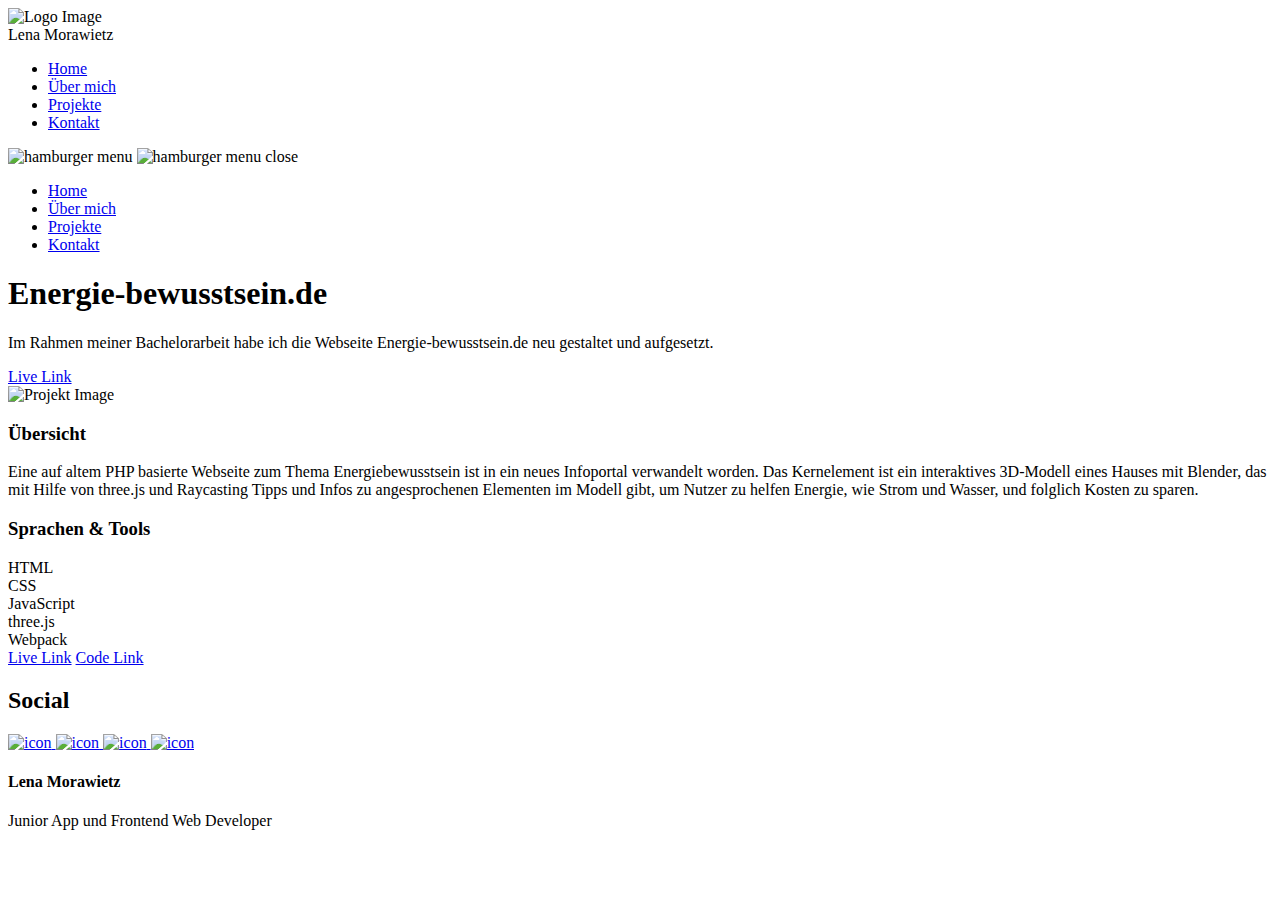
==== projects/project-1.html @ 5442d768 "Moved projects" ====
<!DOCTYPE html>
<html lang="en">
  <head>
    <meta charset="UTF-8" />
    <meta name="viewport" content="width=device-width, initial-scale=1.0" />
    <meta http-equiv="X-UA-Compatible" content="ie=edge" />
    <title>Projekt Energie-bewusstsein.de</title>
    <meta name="description" content="Projekt Energie-bewusstsein.de" />

    <link rel="stylesheet" href="css/style.css" />

    <link rel="preconnect" href="https://fonts.googleapis.com" />
    <link rel="preconnect" href="https://fonts.gstatic.com" crossorigin />
    <link
      href="https://fonts.googleapis.com/css2?family=Source+Sans+Pro:wght@400;600;700;900&display=swap"
      rel="stylesheet"
    />
  </head>
  <body>
    <header class="header">
      <div class="header__content">
        <div class="header__logo-container">
          <div class="header__logo-img-cont">
            <img
              src="./assets/png/Lena-Morawietz.png"
              alt="Logo Image"
              class="header__logo-img"
            />
          </div>
          <span class="header__logo-sub">Lena Morawietz</span>
        </div>
        <div class="header__main">
          <ul class="header__links">
            <li class="header__link-wrapper">
              <a href="./index.html" class="header__link"> Home </a>
            </li>
            <li class="header__link-wrapper">
              <a href="./index.html#about" class="header__link">Über mich</a>
            </li>
            <li class="header__link-wrapper">
              <a href="./index.html#projects" class="header__link">
                Projekte
              </a>
            </li>
            <li class="header__link-wrapper">
              <a href="./index.html#contact" class="header__link"> Kontakt </a>
            </li>
          </ul>
          <div class="header__main-ham-menu-cont">
            <img
              src="./assets/svg/ham-menu.svg"
              alt="hamburger menu"
              class="header__main-ham-menu"
            />
            <img
              src="./assets/svg/ham-menu-close.svg"
              alt="hamburger menu close"
              class="header__main-ham-menu-close d-none"
            />
          </div>
        </div>
      </div>
      <div class="header__sm-menu">
        <div class="header__sm-menu-content">
          <ul class="header__sm-menu-links">
            <li class="header__sm-menu-link">
              <a href="./index.html"> Home </a>
            </li>

            <li class="header__sm-menu-link">
              <a href="./index.html#about"> Über mich </a>
            </li>

            <li class="header__sm-menu-link">
              <a href="./index.html#projects"> Projekte </a>
            </li>

            <li class="header__sm-menu-link">
              <a href="./index.html#contact"> Kontakt </a>
            </li>
          </ul>
        </div>
      </div>
    </header>
    <section class="project-cs-hero">
      <div class="project-cs-hero__content">
        <h1 class="heading-primary">Energie-bewusstsein.de</h1>
        <div class="project-cs-hero__info">
          <p class="text-primary">
            Im Rahmen meiner Bachelorarbeit habe ich die Webseite Energie-bewusstsein.de neu gestaltet und aufgesetzt.
          </p>
        </div>
        <div class="project-cs-hero__cta">
          <a href="https://energie-bewusstsein.netlify.app/" class="btn btn--bg" target="_blank">Live Link</a>
        </div>
      </div>
    </section>
    <section class="project-details">
      <div class="main-container">
        <div class="project-details__content">
          <div class="project-details__showcase-img-cont">
            <img
              src="./assets/jpeg/project-mockup-example.jpeg"
              alt="Projekt Image"
              class="project-details__showcase-img"
            />
          </div>
          <div class="project-details__content-main">
            <div class="project-details__desc">
              <h3 class="project-details__content-title">Übersicht</h3>
              <p class="project-details__desc-para">
                Eine auf altem PHP basierte Webseite zum Thema Energiebewusstsein ist in ein neues Infoportal verwandelt worden. Das Kernelement ist ein interaktives 3D-Modell eines Hauses mit Blender, das mit Hilfe von three.js und Raycasting Tipps und Infos zu angesprochenen Elementen im Modell gibt, um Nutzer zu helfen Energie, wie Strom und Wasser, und folglich Kosten zu sparen. 
              </p>
            </div>
            <div class="project-details__tools-used">
              <h3 class="project-details__content-title">Sprachen & Tools</h3>
              <div class="skills">
                <div class="skills__skill">HTML</div>
                <div class="skills__skill">CSS</div>
                <div class="skills__skill">JavaScript</div>
                <div class="skills__skill">three.js</div>
                <div class="skills__skill">Webpack</div>
              </div>
            </div>
            <div class="project-details__links">
              <!-- <h3 class="project-details__content-title">See live</h3> -->
              <a
                href="https://energie-bewusstsein.netlify.app/"
                class="btn btn--med btn--theme project-details__links-btn"
                target="_blank"
                >Live Link</a
              >
              <a
                href="https://github.com/Lenamm12/energie-bewusstsein"
                class="btn btn--med btn--theme-inv project-details__links-btn"
                target="_blank"
                >Code Link</a
              >
            </div>
          </div>
        </div>
      </div>
    </section>
    <footer class="main-footer">
      <div class="main-container">
        <div class="main-footer__upper">
          <div class="main-footer__row main-footer__row-1">
            <h2 class="heading heading-sm main-footer__heading-sm">
              <span>Social</span>
            </h2>
            <div class="main-footer__social-cont">
              <a target="_blank" rel="noreferrer" href="https://www.linkedin.com/in/lena-morawietz-93a4a3165/">
                <img
                  class="main-footer__icon"
                  src="./assets/png/linkedin-ico.png"
                  alt="icon"
                />
              </a>
                <a target="_blank" rel="noreferrer" href="https://www.xing.com/profile/Lena_Morawietz/cv">
                <img
                  class="main-footer__icon"
                  src="./assets/png/xing.png"
                  alt="icon"
                />
              </a>
              <a target="_blank" rel="noreferrer" href="https://github.com/Lenamm12">
                <img
                  class="main-footer__icon"
                  src="./assets/png/github-ico.png"
                  alt="icon"
                />
              </a>
                <a target="_blank" rel="noreferrer" href="mailto:lena@lenamorawietz.de">
                <img
                  class="main-footer__icon"
                  src="./assets/png/mail.png"
                  alt="icon"
                />
              </a>
            </div>
          </div>
          <div class="main-footer__row main-footer__row-2">
            <h4 class="heading heading-sm text-lt">Lena Morawietz</h4>
            <p class="main-footer__short-desc">
              Junior App und Frontend Web Developer
            </p>
          </div>
        </div>

      </div>
    </footer>
    <script src="./index.js"></script>
  </body>
</html>
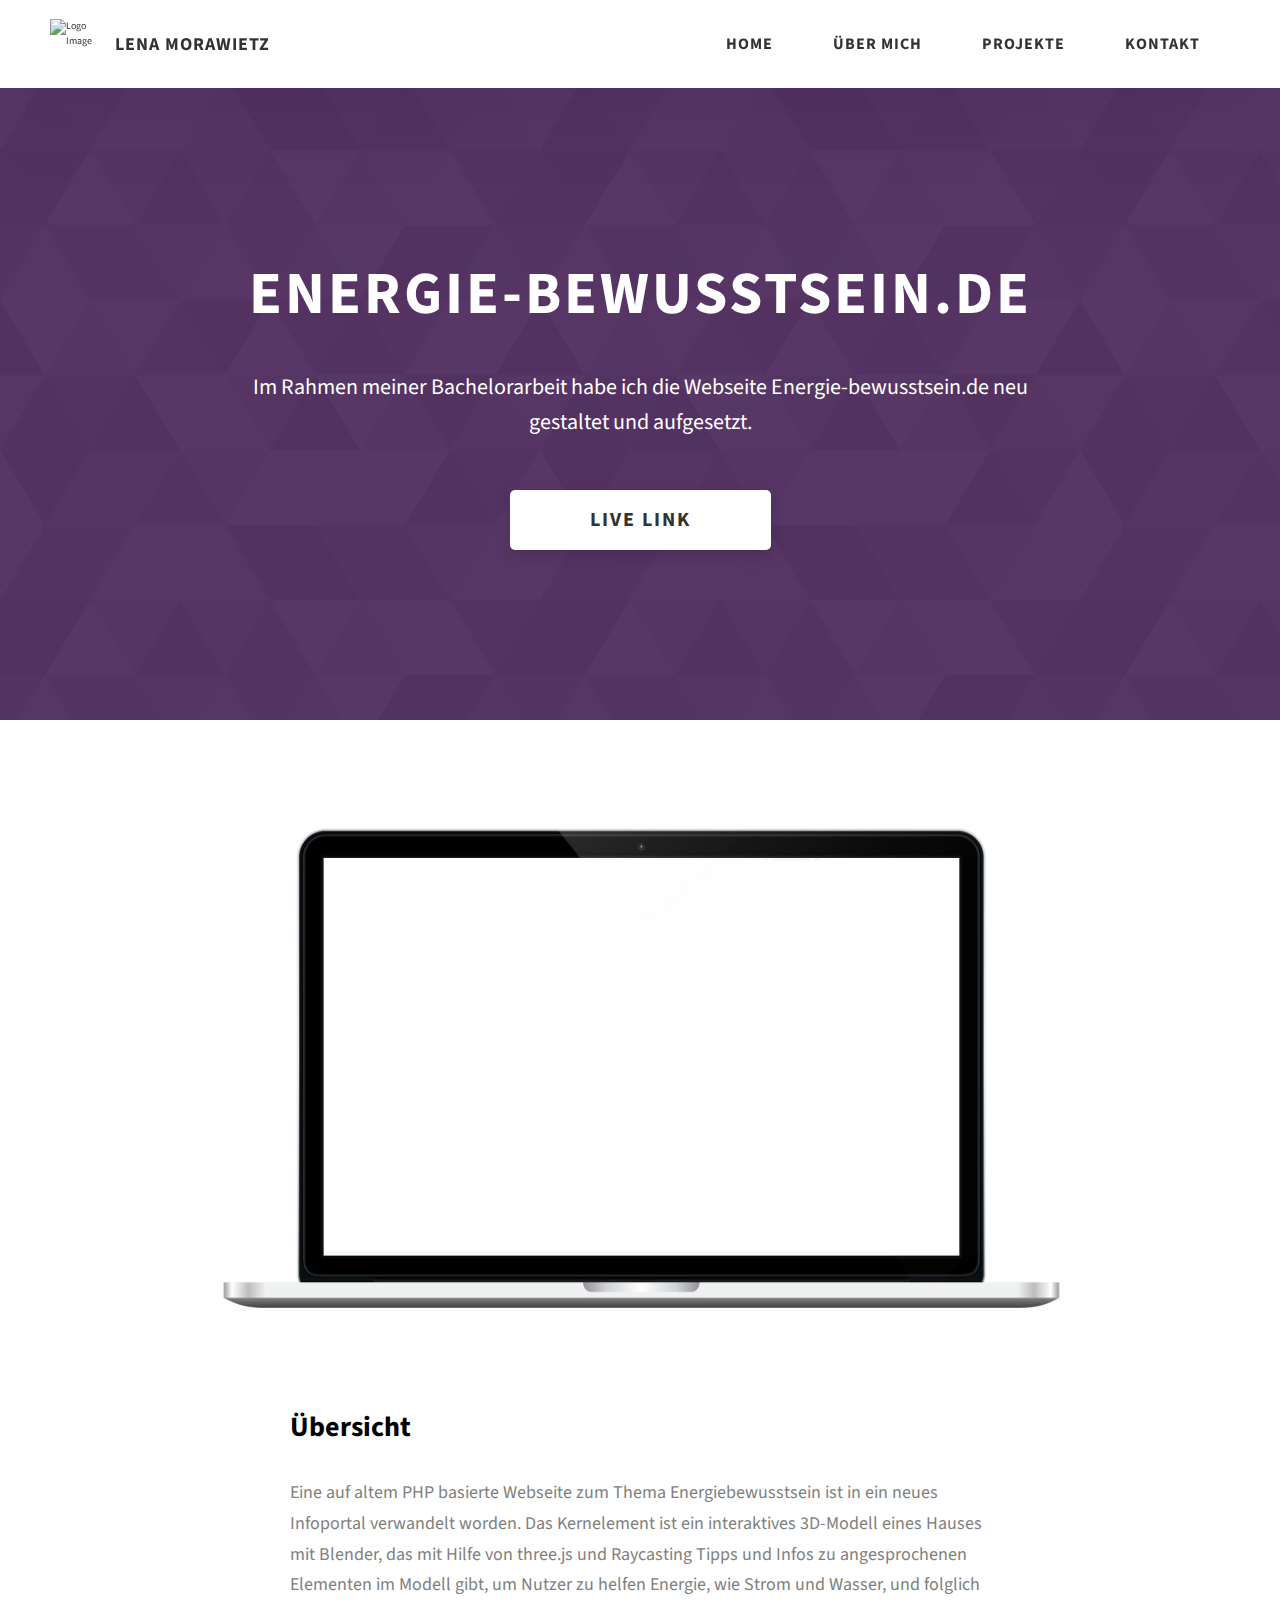
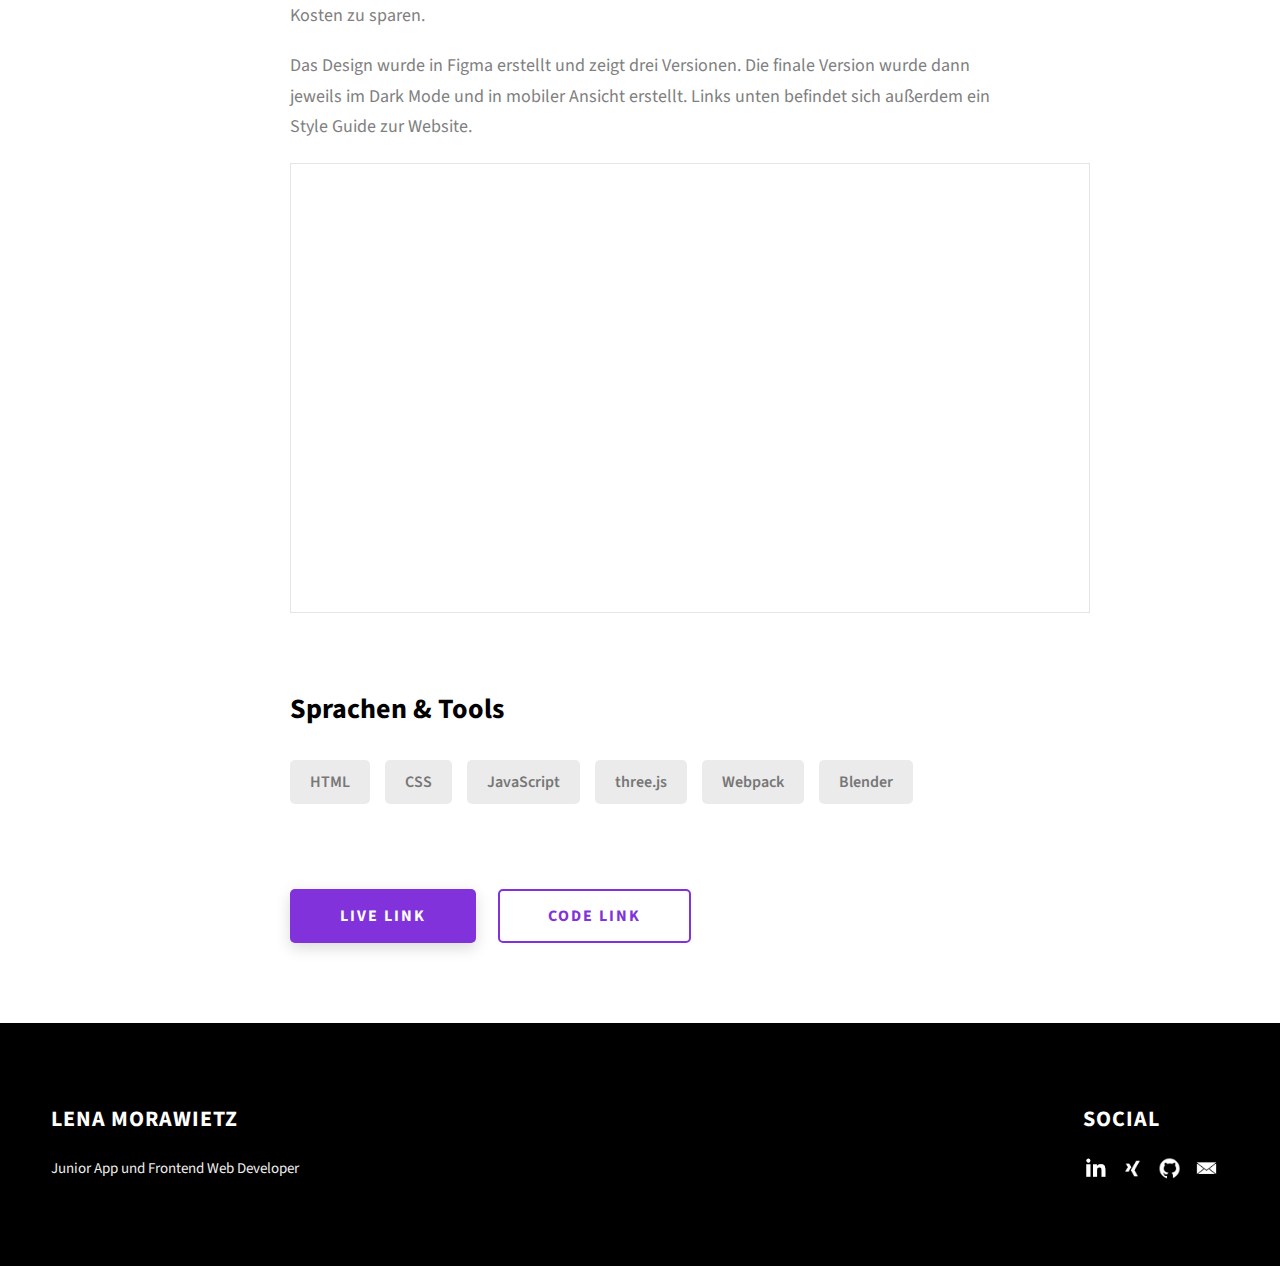
==== commit 886e0da1: "Added Figma and more text to Project 1" ====
--- a/projects/project-1.html
+++ b/projects/project-1.html
@@ -7,7 +7,7 @@
     <title>Projekt Energie-bewusstsein.de</title>
     <meta name="description" content="Projekt Energie-bewusstsein.de" />
 
-    <link rel="stylesheet" href="css/style.css" />
+    <link rel="stylesheet" href="../css/style.css" />
 
     <link rel="preconnect" href="https://fonts.googleapis.com" />
     <link rel="preconnect" href="https://fonts.gstatic.com" crossorigin />
@@ -32,28 +32,28 @@
         <div class="header__main">
           <ul class="header__links">
             <li class="header__link-wrapper">
-              <a href="./index.html" class="header__link"> Home </a>
+              <a href="../index.html" class="header__link"> Home </a>
             </li>
             <li class="header__link-wrapper">
-              <a href="./index.html#about" class="header__link">Über mich</a>
+              <a href="../index.html#about" class="header__link">Über mich</a>
             </li>
             <li class="header__link-wrapper">
-              <a href="./index.html#projects" class="header__link">
+              <a href="../index.html#projects" class="header__link">
                 Projekte
               </a>
             </li>
             <li class="header__link-wrapper">
-              <a href="./index.html#contact" class="header__link"> Kontakt </a>
+              <a href="../index.html#contact" class="header__link"> Kontakt </a>
             </li>
           </ul>
           <div class="header__main-ham-menu-cont">
             <img
-              src="./assets/svg/ham-menu.svg"
+              src="../assets/svg/ham-menu.svg"
               alt="hamburger menu"
               class="header__main-ham-menu"
             />
             <img
-              src="./assets/svg/ham-menu-close.svg"
+              src="../assets/svg/ham-menu-close.svg"
               alt="hamburger menu close"
               class="header__main-ham-menu-close d-none"
             />
@@ -64,19 +64,19 @@
         <div class="header__sm-menu-content">
           <ul class="header__sm-menu-links">
             <li class="header__sm-menu-link">
-              <a href="./index.html"> Home </a>
+              <a href="../index.html"> Home </a>
             </li>
 
             <li class="header__sm-menu-link">
-              <a href="./index.html#about"> Über mich </a>
+              <a href="../index.html#about"> Über mich </a>
             </li>
 
             <li class="header__sm-menu-link">
-              <a href="./index.html#projects"> Projekte </a>
+              <a href="../index.html#projects"> Projekte </a>
             </li>
 
             <li class="header__sm-menu-link">
-              <a href="./index.html#contact"> Kontakt </a>
+              <a href="../index.html#contact"> Kontakt </a>
             </li>
           </ul>
         </div>
@@ -100,7 +100,7 @@
         <div class="project-details__content">
           <div class="project-details__showcase-img-cont">
             <img
-              src="./assets/jpeg/project-mockup-example.jpeg"
+              src="../assets/jpeg/project-mockup-example.jpeg"
               alt="Projekt Image"
               class="project-details__showcase-img"
             />
@@ -111,6 +111,10 @@
               <p class="project-details__desc-para">
                 Eine auf altem PHP basierte Webseite zum Thema Energiebewusstsein ist in ein neues Infoportal verwandelt worden. Das Kernelement ist ein interaktives 3D-Modell eines Hauses mit Blender, das mit Hilfe von three.js und Raycasting Tipps und Infos zu angesprochenen Elementen im Modell gibt, um Nutzer zu helfen Energie, wie Strom und Wasser, und folglich Kosten zu sparen. 
               </p>
+              <p class="project-details__desc-para">
+                Das Design wurde in Figma erstellt und zeigt drei Versionen. Die finale Version wurde dann jeweils im Dark Mode und in mobiler Ansicht erstellt. Links unten befindet sich außerdem ein Style Guide zur Website.
+              </p>
+              <iframe style="border: 1px solid rgba(0, 0, 0, 0.1);" width="800" height="450" src="https://www.figma.com/embed?embed_host=share&url=https%3A%2F%2Fwww.figma.com%2Ffile%2FLR6TZ01XHfAm4ttpKgtgdT%2FEnergie-bewusstsein%3Fnode-id%3D0%253A1%26t%3Dx5LE9SOw8yQgk5oz-1" allowfullscreen></iframe>
             </div>
             <div class="project-details__tools-used">
               <h3 class="project-details__content-title">Sprachen & Tools</h3>
@@ -120,6 +124,7 @@
                 <div class="skills__skill">JavaScript</div>
                 <div class="skills__skill">three.js</div>
                 <div class="skills__skill">Webpack</div>
+                <div class="skills__skill">Blender</div>
               </div>
             </div>
             <div class="project-details__links">
@@ -152,28 +157,28 @@
               <a target="_blank" rel="noreferrer" href="https://www.linkedin.com/in/lena-morawietz-93a4a3165/">
                 <img
                   class="main-footer__icon"
-                  src="./assets/png/linkedin-ico.png"
+                  src="../assets/png/linkedin-ico.png"
                   alt="icon"
                 />
               </a>
                 <a target="_blank" rel="noreferrer" href="https://www.xing.com/profile/Lena_Morawietz/cv">
                 <img
                   class="main-footer__icon"
-                  src="./assets/png/xing.png"
+                  src="../assets/png/xing.png"
                   alt="icon"
                 />
               </a>
               <a target="_blank" rel="noreferrer" href="https://github.com/Lenamm12">
                 <img
                   class="main-footer__icon"
-                  src="./assets/png/github-ico.png"
+                  src="../assets/png/github-ico.png"
                   alt="icon"
                 />
               </a>
                 <a target="_blank" rel="noreferrer" href="mailto:lena@lenamorawietz.de">
                 <img
                   class="main-footer__icon"
-                  src="./assets/png/mail.png"
+                  src="../assets/png/mail.png"
                   alt="icon"
                 />
               </a>
@@ -189,6 +194,6 @@
 
       </div>
     </footer>
-    <script src="./index.js"></script>
+    <script src="../index.js"></script>
   </body>
 </html>
--- a/css/style.css
+++ b/css/style.css
@@ -0,0 +1,705 @@
+/*
+0 - 600px:      Phone
+600 - 900px:    Tablet portrait
+900 - 1200px:   Tablet landscape
+[1200 - 1800] is where our normal styles apply
+1800px + :      Big desktop
+$breakpoint arguement choices:
+- phone
+- tab-port
+- tab-land
+- big-desktop
+
+Inside media queries 1em is always 16px i.e 1em = 16px at every screen size only inside media queries
+*/
+*,
+*::after,
+*::before {
+  margin: 0;
+  padding: 0;
+  box-sizing: inherit;
+  font-family: inherit; }
+
+html {
+  font-size: 62.5%;
+  scroll-behavior: smooth; }
+  @media only screen and (max-width: 75em) {
+    html {
+      font-size: 59%; } }
+  @media only screen and (max-width: 56.25em) {
+    html {
+      font-size: 56%; } }
+  @media only screen and (min-width: 112.5em) {
+    html {
+      font-size: 65%; } }
+
+body {
+  box-sizing: border-box;
+  position: relative;
+  line-height: 1.5;
+  font-family: sans-serif;
+  overflow-x: hidden;
+  overflow-y: scroll;
+  font-family: 'Source Sans Pro', sans-serif; }
+
+a {
+  text-decoration: none;
+  color: inherit; }
+
+li {
+  list-style: none; }
+
+input:focus,
+button:focus,
+a:focus,
+textarea:focus {
+  outline: none; }
+
+button {
+  border: none;
+  cursor: pointer; }
+
+textarea {
+  resize: none; }
+
+.heading-primary {
+  font-size: 6rem;
+  text-transform: uppercase;
+  letter-spacing: 3px;
+  text-align: center; }
+  @media only screen and (max-width: 37.5em) {
+    .heading-primary {
+      font-size: 4.5rem; } }
+
+.heading-sec__mb-bg {
+  margin-bottom: 11rem; }
+  @media only screen and (max-width: 56.25em) {
+    .heading-sec__mb-bg {
+      margin-bottom: 8rem; } }
+
+.heading-sec__mb-med {
+  margin-bottom: 9rem; }
+  @media only screen and (max-width: 56.25em) {
+    .heading-sec__mb-med {
+      margin-bottom: 8rem; } }
+
+.heading-sec__main {
+  display: block;
+  font-size: 4rem;
+  text-transform: uppercase;
+  letter-spacing: 1px;
+  letter-spacing: 3px;
+  text-align: center;
+  margin-bottom: 3.5rem;
+  position: relative; }
+  .heading-sec__main--lt {
+    color: #fff; }
+    .heading-sec__main--lt::after {
+      content: '';
+      background: #fff !important; }
+  .heading-sec__main::after {
+    content: '';
+    position: absolute;
+    top: calc(100% + 1.5rem);
+    height: 5px;
+    width: 3rem;
+    background: #8132db;
+    left: 50%;
+    transform: translateX(-50%);
+    border-radius: 5px; }
+    @media only screen and (max-width: 37.5em) {
+      .heading-sec__main::after {
+        top: calc(100% + 1.2rem); } }
+
+.heading-sec__sub {
+  display: block;
+  text-align: center;
+  color: #777;
+  font-size: 2rem;
+  font-weight: 500;
+  max-width: 80rem;
+  margin: auto;
+  line-height: 1.6; }
+  @media only screen and (max-width: 37.5em) {
+    .heading-sec__sub {
+      font-size: 1.8rem; } }
+  .heading-sec__sub--lt {
+    color: #eee; }
+
+.heading-sm {
+  font-size: 2.2rem;
+  text-transform: uppercase;
+  letter-spacing: 1px; }
+
+.main-container {
+  max-width: 120rem;
+  margin: auto;
+  width: 92%; }
+
+.btn {
+  background: #fff;
+  color: #333;
+  text-transform: uppercase;
+  letter-spacing: 2px;
+  display: inline-block;
+  font-weight: 700;
+  border-radius: 5px;
+  box-shadow: 0 5px 15px 0 rgba(0, 0, 0, 0.15);
+  transition: transform .3s; }
+  .btn:hover {
+    transform: translateY(-3px); }
+  .btn--bg {
+    padding: 1.5rem 8rem;
+    font-size: 2rem; }
+  .btn--med {
+    padding: 1.5rem 5rem;
+    font-size: 1.6rem; }
+  .btn--theme {
+    background: #8132db;
+    color: #fff; }
+  .btn--theme-inv {
+    color: #8132db;
+    background: #fff;
+    border: 2px solid #8132db;
+    box-shadow: none;
+    padding: calc(1.5rem - 2px) calc(5rem - 2px); }
+
+.sec-pad {
+  padding: 12rem 0; }
+  @media only screen and (max-width: 56.25em) {
+    .sec-pad {
+      padding: 8rem 0; } }
+
+.text-primary {
+  color: #fff;
+  font-size: 2.2rem;
+  text-align: center;
+  width: 100%;
+  line-height: 1.6; }
+  @media only screen and (max-width: 37.5em) {
+    .text-primary {
+      font-size: 2rem; } }
+
+.d-none {
+  display: none; }
+  
+.home-hero {
+  color: #fff;
+  background: radial-gradient( rgba(46, 4, 63, 0.8),rgba(32, 5, 48, 0.8)), url(../../assets/svg/common-bg.svg);
+  background-position: center;
+  height: 100vh;
+  min-height: 80rem;
+  max-height: 120rem;
+  position: relative; }
+  @media only screen and (max-width: 37.5em) {
+    .home-hero {
+      height: unset;
+      min-height: unset; } }
+  .home-hero__socials {
+    position: fixed;
+    top: 50%;
+    /* border: 2px solid #eee; */
+    transform: translateY(-50%);
+  background-color: rgba(0, 0, 0, 0.473); }
+    @media only screen and (max-width: 56.25em) {
+      .home-hero__socials {
+        display: none; } }
+  .home-hero__mouse-scroll-cont {
+    position: absolute;
+    bottom: 3%;
+    left: 50%;
+    transform: translateX(-50%); }
+    @media only screen and (max-width: 37.5em) {
+      .home-hero__mouse-scroll-cont {
+        display: none; } }
+  .home-hero__social {
+    width: 5rem; }
+  .home-hero__social-icon-link {
+    width: 100%;
+    display: block;
+    padding: 1.2rem;
+    border-bottom: 2px solid #eee;
+    transition: background .3s; }
+    .home-hero__social-icon-link:hover {
+      background: rgba(255, 255, 255, 0.1); }
+    .home-hero__social-icon-link--bd-none {
+      border-bottom: 0; }
+  .home-hero__social-icon {
+    width: 100%; }
+  .home-hero__content {
+    position: absolute;
+    top: 50%;
+    left: 50%;
+    transform: translate(-50%, -50%);
+    max-width: 90rem;
+    width: 92%; }
+    @media only screen and (max-width: 37.5em) {
+      .home-hero__content {
+        padding: 19rem 0 13rem 0;
+        margin: auto;
+        position: static;
+        transform: translate(0, 0); } }
+  .home-hero__info {
+    margin: 3rem auto 0 auto;
+    max-width: 80rem; }
+  .home-hero__cta {
+    margin-top: 5rem;
+    text-align: center; }
+
+.about {
+  background: #fafafa; }
+  .about__content {
+    display: grid;
+    grid-template-columns: 2fr 1fr;
+    grid-gap: 10rem; }
+    @media only screen and (max-width: 56.25em) {
+      .about__content {
+        grid-template-columns: 2fr;
+        grid-gap: 8rem; } }
+    .about__content-title {
+      font-weight: 700;
+      font-size: 2.8rem;
+      margin-bottom: 3rem; }
+      @media only screen and (max-width: 37.5em) {
+        .about__content-title {
+          font-size: 2.4rem; } }
+    .about__content-details-para {
+      font-size: 1.8rem;
+      color: grey;
+      max-width: 60rem;
+      line-height: 1.7;
+      margin-bottom: 1rem; }
+      .about__content-details-para--hl {
+        font-weight: 700;
+        margin: 0 3px; }
+      .about__content-details-para:last-child {
+        margin-bottom: 4rem; }
+
+.projects__row {
+  display: grid;
+  grid-template-columns: 1.5fr 1fr;
+  grid-gap: 5rem;
+  margin-bottom: 11rem; }
+  @media only screen and (max-width: 56.25em) {
+    .projects__row {
+      grid-template-columns: 1fr;
+      grid-gap: 2rem;
+      margin-bottom: 8rem; } }
+  @media only screen and (max-width: 56.25em) {
+    .projects__row {
+      text-align: center; } }
+  .projects__row:last-child {
+    margin-bottom: 0; }
+  .projects__row-img-cont {
+    overflow: hidden; }
+  .projects__row-img {
+    width: 100%;
+    display: block;
+    object-fit: cover; }
+  .projects__row-content {
+    padding: 2rem 0;
+    display: flex;
+    justify-content: center;
+    flex-direction: column;
+    align-items: flex-start; }
+    @media only screen and (max-width: 56.25em) {
+      .projects__row-content {
+        align-items: center; } }
+    .projects__row-content-title {
+      font-weight: 700;
+      font-size: 2.8rem;
+      margin-bottom: 2rem; }
+      @media only screen and (max-width: 37.5em) {
+        .projects__row-content-title {
+          font-size: 2.4rem; } }
+    .projects__row-content-desc {
+      font-size: 1.8rem;
+      color: grey;
+      max-width: 60rem;
+      line-height: 1.7;
+      margin-bottom: 3rem; }
+      @media only screen and (max-width: 37.5em) {
+        .projects__row-content-desc {
+          font-size: 1.7rem; } }
+
+.contact {
+  background: linear-gradient(to right, rgba(46, 4, 63, 0.8), rgba(46, 4, 63, 0.8)), url(../../assets/svg/common-bg.svg);
+  background-size: cover;
+  background-position: center; }
+  .contact__form-container {
+    box-shadow: 0 0 10px rgba(0, 0, 0, 0.1);
+    background: white;
+    padding: 4rem;
+    margin-top: 6rem;
+    max-width: 80rem;
+    text-align: right;
+    width: 95%;
+    border-radius: 5px;
+    margin: 5rem auto 0 auto; }
+    @media only screen and (max-width: 37.5em) {
+      .contact__form-container {
+        padding: 3rem; } }
+  .contact__form-field {
+    margin-bottom: 4rem; }
+    @media only screen and (max-width: 37.5em) {
+      .contact__form-field {
+        margin-bottom: 3rem; } }
+  .contact__form-label {
+    color: #666;
+    font-size: 1.4rem;
+    letter-spacing: 1px;
+    font-weight: 700;
+    margin-bottom: 1rem;
+    display: block;
+    text-align: left; }
+  .contact__form-input {
+    color: #333;
+    padding: 2rem;
+    width: 100%;
+    border: 1px solid #ebebeb;
+    font-size: 1.6rem;
+    letter-spacing: 0px;
+    background: #f0f0f0;
+    border-radius: 5px;
+    font-weight: 600;
+    /* Code for Modern Browsers */
+    /* Code for WebKit, Blink, Edge */
+    /* Code for Internet Explorer 10-11 */
+    /* Code for Microsoft Edge */
+    /* Code for Mozilla Firefox 4 to 18 */
+    /* Code for Mozilla Firefox 19+ */ }
+    .contact__form-input::placeholder {
+      color: #999;
+      font-weight: 600;
+      font-size: 1.6rem; }
+    .contact__form-input::-webkit-input-placeholder {
+      color: #999;
+      font-weight: 600;
+      font-size: 1.6rem; }
+    .contact__form-input:-ms-input-placeholder {
+      color: #999;
+      font-weight: 600;
+      font-size: 1.6rem; }
+    .contact__form-input::-ms-input-placeholder {
+      color: #999;
+      font-weight: 600;
+      font-size: 1.6rem; }
+    .contact__form-input:-moz-placeholder {
+      opacity: 1;
+      color: #999;
+      font-weight: 600;
+      font-size: 1.6rem; }
+    .contact__form-input::-moz-placeholder {
+      opacity: 1;
+      color: #999;
+      font-weight: 600;
+      font-size: 1.6rem; }
+  .contact__btn {
+    width: 30%;
+    padding: 2rem 4rem;
+    font-size: 1.6rem; }
+    @media only screen and (max-width: 37.5em) {
+      .contact__btn {
+        width: 100%; } }
+
+.project-cs-hero {
+  color: #fff;
+  background: linear-gradient(to right, rgba(46, 4, 63, 0.8), rgba(46, 4, 63, 0.8)), url(../../assets/svg/common-bg.svg);
+  background-size: cover;
+  background-position: center;
+  position: relative; }
+  @media only screen and (max-width: 37.5em) {
+    .project-cs-hero {
+      height: unset;
+      min-height: unset; } }
+  .project-cs-hero__content {
+    padding: 25rem 0 17rem 0;
+    max-width: 90rem;
+    width: 92%;
+    margin: auto; }
+    @media only screen and (max-width: 37.5em) {
+      .project-cs-hero__content {
+        padding: 19rem 0 13rem 0;
+        margin: auto;
+        position: static;
+        transform: translate(0, 0); } }
+  .project-cs-hero__info {
+    margin: 3rem auto 0 auto;
+    max-width: 80rem; }
+  .project-cs-hero__cta {
+    margin-top: 5rem;
+    text-align: center; }
+
+.project-details__content {
+  padding: 8rem 0;
+  max-width: 90rem;
+  margin: auto; }
+  .project-details__content-title {
+    font-weight: 700;
+    font-size: 2.8rem;
+    margin-bottom: 3rem; }
+    @media only screen and (max-width: 37.5em) {
+      .project-details__content-title {
+        font-size: 2.4rem; } }
+
+.project-details__showcase-img-cont {
+  width: 100%;
+  margin-bottom: 6rem; }
+
+.project-details__showcase-img {
+  width: 100%; }
+
+.project-details__content-main {
+  width: 100%;
+  max-width: 70rem;
+  margin: auto; }
+
+.project-details__desc {
+  margin: 0 0 7rem 0; }
+  .project-details__desc-para {
+    font-size: 1.8rem;
+    line-height: 1.7;
+    color: grey;
+    margin-bottom: 2rem; }
+
+.project-details__tools-used {
+  margin: 0 0 7rem 0; }
+  .project-details__tools-used-list {
+    display: flex;
+    flex-wrap: wrap; }
+  .project-details__tools-used-item {
+    padding: 1rem 2rem;
+    margin-bottom: 1.5rem;
+    margin-right: 1.5rem;
+    font-size: 1.6rem;
+    background: rgba(153, 153, 153, 0.2);
+    border-radius: 5px;
+    font-weight: 600;
+    color: #777; }
+
+.project-details__links {
+  margin: 0 0; }
+  .project-details__links-btn {
+    margin-right: 2rem; }
+    @media only screen and (max-width: 37.5em) {
+      .project-details__links-btn {
+        margin-right: 0;
+        width: 70%;
+        margin-bottom: 2rem;
+        text-align: center; } }
+    .project-details__links-btn:last-child {
+      margin: 0; }
+      @media only screen and (max-width: 37.5em) {
+        .project-details__links-btn:last-child {
+          margin: 0; } }
+
+.header {
+  position: fixed;
+  width: 100%;
+  z-index: 1000;
+  background: #000;
+  background: #fff;
+  box-shadow: 0 10px 100px rgba(0, 0, 0, 0.1); }
+  .header__content {
+    display: flex;
+    align-items: center;
+    justify-content: space-between;
+    padding: 1rem 5rem; }
+    @media only screen and (max-width: 56.25em) {
+      .header__content {
+        padding: 0 2rem; } }
+  .header__logo-container {
+    display: flex;
+    align-items: center;
+    cursor: pointer;
+    color: #333;
+    transition: color .3s; }
+    .header__logo-container:hover {
+      color: #8132db; }
+  .header__logo-img-cont {
+    width: 5rem;
+    height: 5rem;
+    border-radius: 0px;
+    overflow: hidden;
+    margin-right: 1.5rem;
+    /* background: #8132db; } */
+  }
+    @media only screen and (max-width: 56.25em) {
+      .header__logo-img-cont {
+        width: 4.5rem;
+        height: 4.5rem;
+        margin-right: 1.2rem; } }
+  .header__logo-img {
+    width: 100%;
+    height: 100%;
+    object-fit: cover;
+    object-position: center;
+    display: block; }
+  .header__logo-sub {
+    font-size: 1.8rem;
+    text-transform: uppercase;
+    font-weight: 700;
+    letter-spacing: 1px; }
+  .header__links {
+    display: flex; }
+    @media only screen and (max-width: 37.5em) {
+      .header__links {
+        display: none; } }
+  .header__link {
+    padding: 2.2rem 3rem;
+    display: inline-block;
+    font-size: 1.6rem;
+    color: #333;
+    text-transform: uppercase;
+    letter-spacing: 1px;
+    font-weight: 700;
+    transition: color .3s; }
+    .header__link:hover {
+      color: #8132db; }
+    @media only screen and (max-width: 56.25em) {
+      .header__link {
+        padding: 3rem 1.8rem;
+        font-size: 1.5rem; } }
+  .header__main-ham-menu-cont {
+    display: none;
+    width: 3rem;
+    padding: 2.2rem 0; }
+    @media only screen and (max-width: 37.5em) {
+      .header__main-ham-menu-cont {
+        display: block; } }
+  .header__main-ham-menu {
+    width: 100%; }
+  .header__main-ham-menu-close {
+    width: 100%; }
+  .header__sm-menu {
+    background: #fff;
+    position: absolute;
+    width: 100%;
+    top: 100%;
+    visibility: hidden;
+    opacity: 0;
+    transition: all .3s;
+    box-shadow: 0px 5px 5px 0px rgba(0, 0, 0, 0.1);
+    -webkit-box-shadow: 0px 5px 5px 0px rgba(0, 0, 0, 0.1);
+    -moz-box-shadow: 0px 5px 5px 0px rgba(0, 0, 0, 0.1); }
+    .header__sm-menu--active {
+      visibility: hidden;
+      opacity: 0; }
+      @media only screen and (max-width: 37.5em) {
+        .header__sm-menu--active {
+          visibility: visible;
+          opacity: 1; } }
+  .header__sm-menu-link a {
+    display: block;
+    text-decoration: none;
+    padding: 2.5rem 3rem;
+    font-size: 1.6rem;
+    color: #333;
+    text-align: right;
+    border-bottom: 1px solid #eee;
+    font-weight: 700;
+    text-transform: uppercase;
+    letter-spacing: 2px;
+    transition: color .3s; }
+    .header__sm-menu-link a:hover {
+      color: #8132db; }
+  .header__sm-menu-link:first-child a {
+    border-top: 1px solid #eee; }
+  .header__sm-menu-link-last {
+    border-bottom: 0; }
+
+.main-footer {
+  background: #000;
+  color: #fff; }
+  .main-footer__upper {
+    display: flex;
+    justify-content: space-between;
+    padding: 8rem 0; }
+    @media only screen and (max-width: 56.25em) {
+      .main-footer__upper {
+        padding: 6rem 0; } }
+    @media only screen and (max-width: 37.5em) {
+      .main-footer__upper {
+        display: block; } }
+  .main-footer__row-1 {
+    order: 2; }
+    @media only screen and (max-width: 56.25em) {
+      .main-footer__row-1 {
+        margin-bottom: 5rem; } }
+  .main-footer__row-2 {
+    width: 40%;
+    order: 1;
+    max-width: 50rem; }
+    @media only screen and (max-width: 56.25em) {
+      .main-footer__row-2 {
+        width: 100%; } }
+  .main-footer__short-desc {
+    margin-top: 2rem;
+    color: #eee;
+    font-size: 1.5rem;
+    line-height: 1.7; }
+  .main-footer__social-cont {
+    margin-top: 2rem; }
+  .main-footer__icon {
+    margin-right: 1rem;
+    width: 2.5rem; }
+    .main-footer__icon--mr-none {
+      margin-right: 0; }
+  .main-footer__lower {
+    padding: 4rem 0;
+    border-top: 1px solid #444;
+    color: #eee;
+    font-size: 1.2rem;
+    text-align: left;
+    text-align: center; }
+    .main-footer__lower a {
+      text-decoration: underline;
+      font-weight: bold;
+      margin-left: 2px; }
+    @media only screen and (max-width: 56.25em) {
+      .main-footer__lower {
+        padding: 3.5rem 0; } }
+
+.skills {
+  display: flex;
+  flex-wrap: wrap; }
+  .skills__skill {
+    padding: 1rem 2rem;
+    margin-bottom: 1.5rem;
+    margin-right: 1.5rem;
+    font-size: 1.6rem;
+    background: rgba(153, 153, 153, 0.2);
+    border-radius: 5px;
+    font-weight: 600;
+    color: #777; }
+
+.mouse {
+  width: 25px;
+  height: 40px;
+  border: 2px solid #eee;
+  border-radius: 60px;
+  position: relative;
+  overflow: hidden; }
+  .mouse::before {
+    content: '';
+    width: 5px;
+    height: 5px;
+    position: absolute;
+    top: 7px;
+    left: 50%;
+    transform: translateX(-50%);
+    background-color: #eee;
+    border-radius: 50%;
+    opacity: 1;
+    animation: wheel 1.3s infinite;
+    -webkit-animation: wheel 1.3s infinite; }
+
+@keyframes wheel {
+  to {
+    opacity: 0;
+    top: 27px; } }
+
+@-webkit-keyframes wheel {
+  to {
+    opacity: 0;
+    top: 27px; } }
